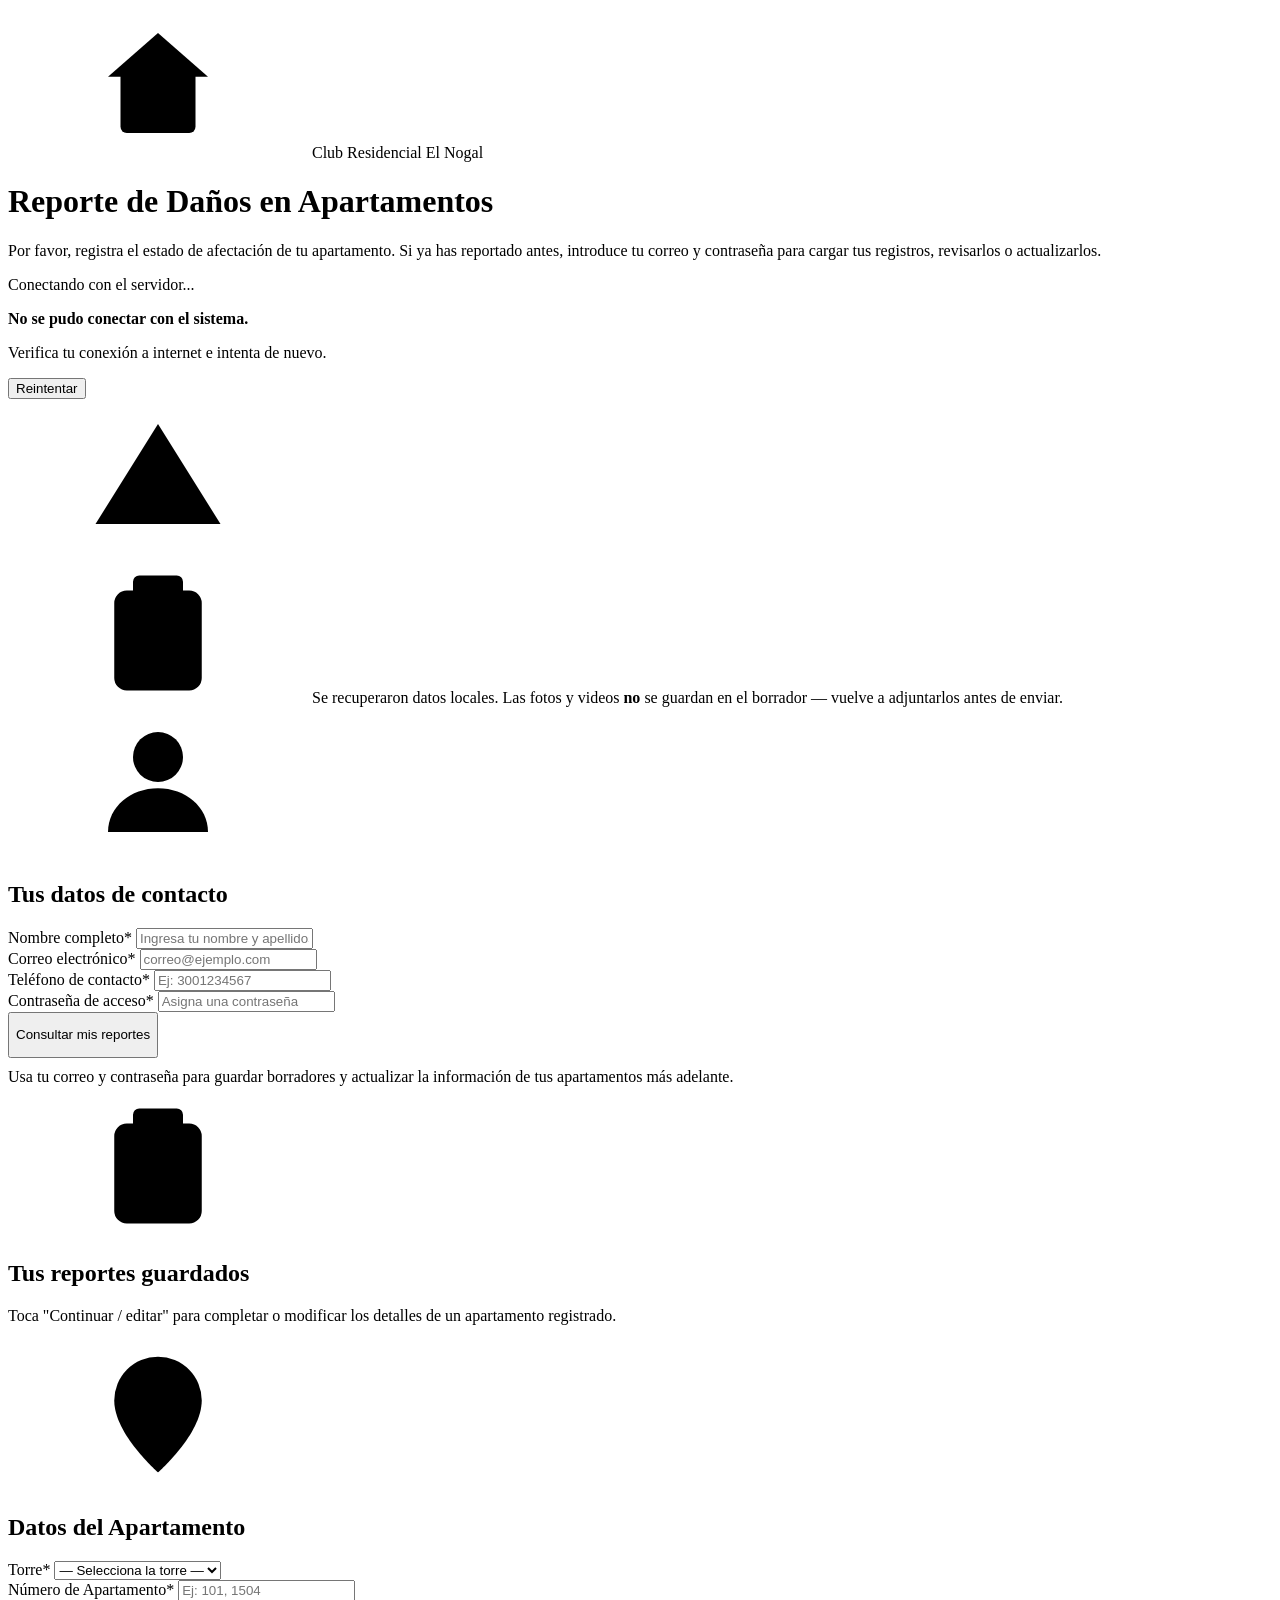
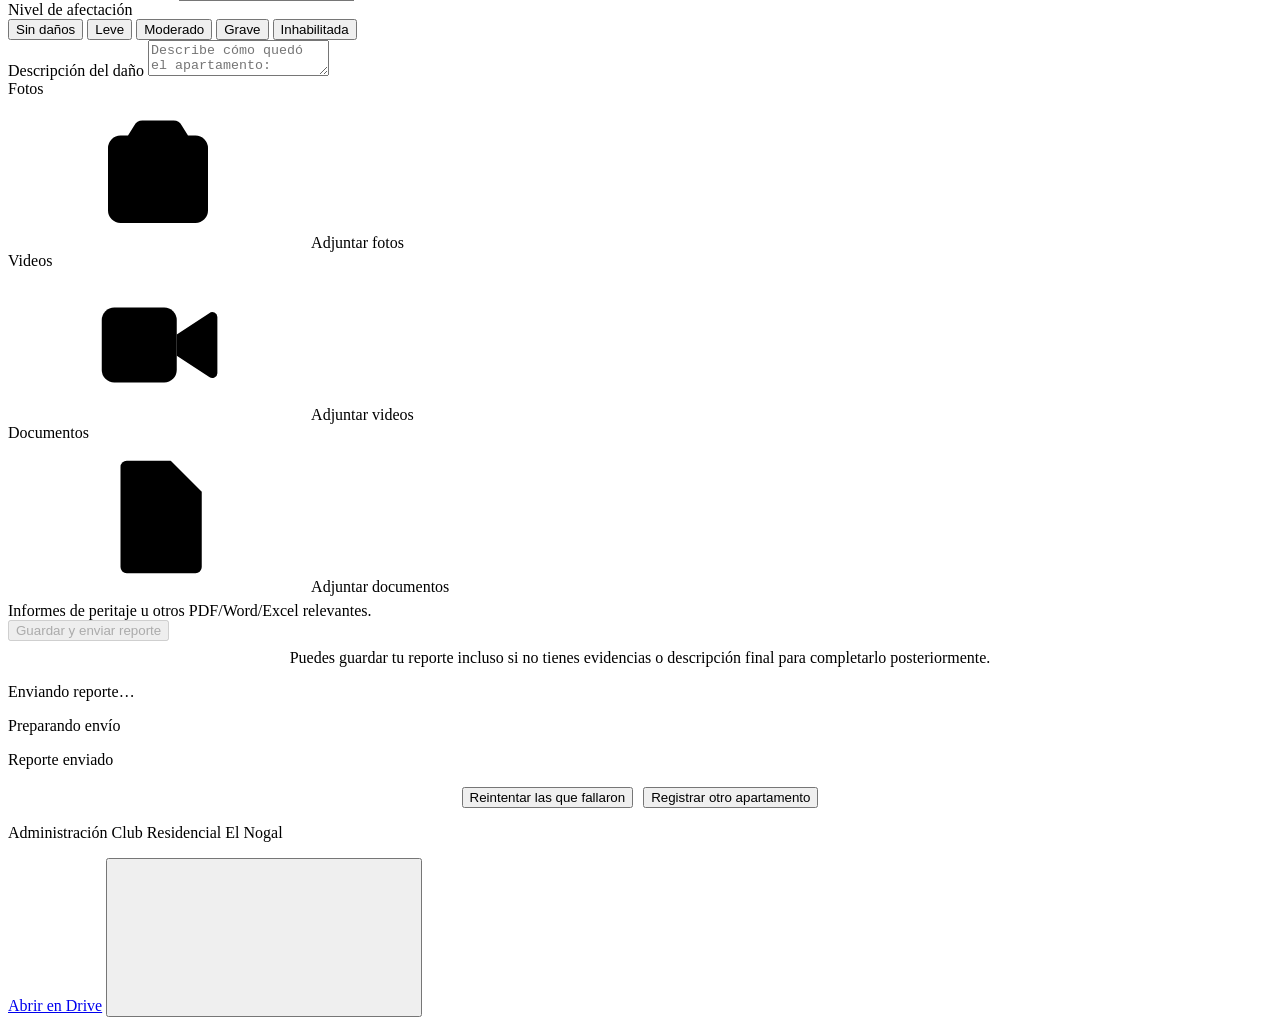
==== index.html @ a96cbf25 "Add files via upload" ====
<!DOCTYPE html>
<html lang="es">
<head>
<meta charset="UTF-8" />
<meta name="viewport" content="width=device-width, initial-scale=1.0, maximum-scale=1" />
<title>Club Residencial El Nogal — Reporte de Daños</title>
<link rel="icon" type="image/svg+xml" href="favicon.svg" />
<link rel="stylesheet" href="css/styles.css" />
</head>
<body>

<!-- ─── Sprite de íconos (SVG en línea, trazo único) ───────── -->
<svg style="display:none" aria-hidden="true">
  <symbol id="icono-casa-grieta" viewBox="0 0 24 24">
    <path d="M4 11 12 4l8 7"/>
    <path d="M6 10v9a1 1 0 0 0 1 1h10a1 1 0 0 0 1-1v-9"/>
    <path d="M11 20v-5l-1.4 1.8L11 15l-1.6 2.4L11 20"/>
  </symbol>
  <symbol id="icono-usuario" viewBox="0 0 24 24">
    <circle cx="12" cy="8" r="4"/>
    <path d="M4 20c0-4 3.6-7 8-7s8 3 8 7"/>
  </symbol>
  <symbol id="icono-portapapeles" viewBox="0 0 24 24">
    <path d="M9 3.6h6a1 1 0 0 1 1 1V6h1a2 2 0 0 1 2 2v12a2 2 0 0 1-2 2H7a2 2 0 0 1-2-2V8a2 2 0 0 1 2-2h1V4.6a1 1 0 0 1 1-1Z"/>
    <path d="M9 12h6M9 16h4"/>
  </symbol>
  <symbol id="icono-camara" viewBox="0 0 24 24">
    <path d="M4 8a2 2 0 0 1 2-2h1.2l1-1.6A1.5 1.5 0 0 1 9.5 3.6h5a1.5 1.5 0 0 1 1.3.8L16.8 6H18a2 2 0 0 1 2 2v10a2 2 0 0 1-2 2H6a2 2 0 0 1-2-2Z"/>
    <circle cx="12" cy="13" r="3.4"/>
  </symbol>
  <symbol id="icono-video" viewBox="0 0 24 24">
    <rect x="3" y="6" width="12" height="12" rx="2"/>
    <path d="m15 10.3 5.2-3.4a.8.8 0 0 1 1.3.6v9a.8.8 0 0 1-1.3.6L15 13.7"/>
  </symbol>
  <symbol id="icono-basura" viewBox="0 0 24 24">
    <path d="M4 7h16"/>
    <path d="M9 7V5a1 1 0 0 1 1-1h4a1 1 0 0 1 1 1v2"/>
    <path d="M6 7l1 13a2 2 0 0 0 2 2h6a2 2 0 0 0 2-2l1-13"/>
    <path d="M10 11v6M14 11v6"/>
  </symbol>
  <symbol id="icono-mas" viewBox="0 0 24 24">
    <path d="M12 5v14M5 12h14"/>
  </symbol>
  <symbol id="icono-x" viewBox="0 0 24 24">
    <path d="m6 6 12 12M18 6 6 18"/>
  </symbol>
  <symbol id="icono-marcador" viewBox="0 0 24 24">
    <path d="M12 21s7-6.1 7-11.5a7 7 0 0 0-14 0C5 14.9 12 21 12 21Z"/>
    <circle cx="12" cy="9.5" r="2.4"/>
  </symbol>
  <symbol id="icono-check-circulo" viewBox="0 0 24 24">
    <circle cx="12" cy="12" r="9"/>
    <path d="m8 12.4 2.6 2.6L16 9.6"/>
  </symbol>
  <symbol id="icono-alerta" viewBox="0 0 24 24">
    <path d="M12 4 22 20H2Z" stroke-linejoin="round"/>
    <path d="M12 10.2v3.6"/>
    <circle cx="12" cy="17" r="0.9" fill="currentColor" stroke="none"/>
  </symbol>
  <symbol id="icono-circulo" viewBox="0 0 24 24">
    <circle cx="12" cy="12" r="8"/>
  </symbol>
  <symbol id="icono-documento" viewBox="0 0 24 24">
    <path d="M7 3h7l5 5v12a1 1 0 0 1-1 1H7a1 1 0 0 1-1-1V4a1 1 0 0 1 1-1Z"/>
    <path d="M14 3v5h5"/>
    <path d="M9 13h6M9 17h6"/>
  </symbol>
</svg>

<header class="header">
  <div class="header-inner">
    <div class="header-marca">
      <svg class="icono-svg" aria-hidden="true"><use href="#icono-casa-grieta"/></svg>
      <span>Club Residencial El Nogal</span>
    </div>
    <h1 class="header-titulo">Reporte de Daños en Apartamentos</h1>
    <p class="header-sub">Por favor, registra el estado de afectación de tu apartamento. Si ya has reportado antes, introduce tu correo y contraseña para cargar tus registros, revisarlos o actualizarlos.</p>
  </div>
</header>

<main class="contenedor">

  <!-- Estado: cargando catálogos -->
  <div id="cargandoCatalogos" class="cargando-catalogos">
    <div class="spinner"></div>
    <p>Conectando con el servidor...</p>
  </div>

  <!-- Estado: error al cargar catálogos -->
  <div id="errorCatalogos" class="error-catalogos oculto">
    <p style="color:var(--danger-ink); font-weight:600; margin-bottom:10px;">No se pudo conectar con el sistema.</p>
    <p style="margin-bottom:16px;">Verifica tu conexión a internet e intenta de nuevo.</p>
    <button type="button" class="btn btn-primario" onclick="location.reload()">Reintentar</button>
  </div>

  <!-- Formulario principal -->
  <form id="formulario" class="oculto" onsubmit="return false;">

    <div id="mensajeError" class="alerta alerta-error oculto">
      <svg class="icono-svg" aria-hidden="true"><use href="#icono-alerta"/></svg>
      <span data-role="texto"></span>
    </div>
    <div id="avisoBorrador" class="alerta alerta-aviso oculto">
      <svg class="icono-svg" aria-hidden="true"><use href="#icono-portapapeles"/></svg>
      <span>Se recuperaron datos locales. Las fotos y videos <strong>no</strong> se guardan en el borrador — vuelve a adjuntarlos antes de enviar.</span>
    </div>

    <!-- Tus Datos -->
    <section class="card">
      <div class="card-head">
        <span class="icono"><svg class="icono-svg" aria-hidden="true"><use href="#icono-usuario"/></svg></span>
        <h2>Tus datos de contacto</h2>
      </div>
      <div class="card-body">
        <div class="campo">
          <label for="registradorNombre">Nombre completo<span class="req">*</span></label>
          <input type="text" id="registradorNombre" class="control" placeholder="Ingresa tu nombre y apellidos" required />
        </div>
        <div class="campo-fila">
          <div class="campo">
            <label for="registradorCorreo">Correo electrónico<span class="req">*</span></label>
            <input type="email" id="registradorCorreo" class="control" placeholder="correo@ejemplo.com" required />
          </div>
          <div class="campo">
            <label for="registradorTelefono">Teléfono de contacto<span class="req">*</span></label>
            <input type="tel" id="registradorTelefono" class="control" placeholder="Ej: 3001234567" required />
          </div>
        </div>
        <div class="campo-fila" style="align-items: flex-end;">
          <div class="campo" style="margin-bottom:0;">
            <label for="registradorContrasena">Contraseña de acceso<span class="req">*</span></label>
            <input type="password" id="registradorContrasena" class="control" placeholder="Asigna una contraseña" required />
          </div>
          <div class="campo" style="margin-bottom:0;">
            <button type="button" id="btnConsultarReportes" class="btn btn-secundario btn-block" style="height: 46px;">
              Consultar mis reportes
            </button>
          </div>
        </div>
        <p class="campo ayuda" style="margin-top:10px; margin-bottom:0;">Usa tu correo y contraseña para guardar borradores y actualizar la información de tus apartamentos más adelante.</p>
      </div>
    </section>

    <!-- Reportes ya guardados por este usuario (para edición) -->
    <section id="misReportes" class="card oculto">
      <div class="card-head">
        <span class="icono"><svg class="icono-svg" aria-hidden="true"><use href="#icono-portapapeles"/></svg></span>
        <h2>Tus reportes guardados</h2>
      </div>
      <div class="card-body">
        <p class="campo ayuda" style="margin-top:0;">Toca "Continuar / editar" para completar o modificar los detalles de un apartamento registrado.</p>
        <div id="misReportesLista"></div>
      </div>
    </section>

    <!-- Datos del Apartamento -->
    <section class="card" id="seccionApartamento">
      <div class="card-head">
        <span class="icono"><svg class="icono-svg" aria-hidden="true"><use href="#icono-marcador"/></svg></span>
        <h2>Datos del Apartamento</h2>
      </div>
      <div class="card-body">
        <div class="campo-fila">
          <div class="campo">
            <label for="torre">Torre<span class="req">*</span></label>
            <select id="torre" class="control" required>
              <option value="">— Selecciona la torre —</option>
              <option value="Torre 1">Torre 1</option>
              <option value="Torre 2">Torre 2</option>
              <option value="Torre 3">Torre 3</option>
              <option value="Torre 4">Torre 4</option>
              <option value="Torre 5">Torre 5</option>
              <option value="Torre 6">Torre 6</option>
              <option value="Torre 7">Torre 7</option>
              <option value="Torre 8">Torre 8</option>
              <option value="Torre 9">Torre 9</option>
              <option value="Torre 10">Torre 10</option>
              <option value="Torre 11">Torre 11</option>
              <option value="Torre 12">Torre 12</option>
              <option value="Torre 13">Torre 13</option>
              <option value="Torre 14">Torre 14</option>
              <option value="Torre 15">Torre 15</option>
            </select>
          </div>
          <div class="campo">
            <label for="apartamento">Número de Apartamento<span class="req">*</span></label>
            <input type="text" id="apartamento" class="control" placeholder="Ej: 101, 1504" required />
          </div>
        </div>

        <div class="campo">
          <label>Nivel de afectación</label>
          <div class="chips" id="nivelChips" data-valor="">
            <button type="button" class="chip" data-nivel="Sin daños">Sin daños</button>
            <button type="button" class="chip" data-nivel="Leve">Leve</button>
            <button type="button" class="chip" data-nivel="Moderado">Moderado</button>
            <button type="button" class="chip" data-nivel="Grave">Grave</button>
            <button type="button" class="chip" data-nivel="Inhabilitada">Inhabilitada</button>
          </div>
        </div>

        <div class="campo">
          <label for="descripcion">Descripción del daño</label>
          <textarea id="descripcion" class="control" placeholder="Describe cómo quedó el apartamento: fisuras en muros, problemas en tuberías, desprendimiento de cielo raso, etc."></textarea>
        </div>

        <div class="campo">
          <label>Fotos</label>
          <div class="adjuntos">
            <label class="adjuntos-btn">
              <svg class="icono-svg" aria-hidden="true"><use href="#icono-camara"/></svg>
              Adjuntar fotos
              <input type="file" id="fotosInput" accept="image/*" multiple style="display:none;" />
            </label>
            <div id="fotosLista"></div>
          </div>
        </div>

        <div class="campo">
          <label>Videos</label>
          <div class="adjuntos">
            <label class="adjuntos-btn">
              <svg class="icono-svg" aria-hidden="true"><use href="#icono-video"/></svg>
              Adjuntar videos
              <input type="file" id="videosInput" accept="video/*" multiple style="display:none;" />
            </label>
            <div id="videosLista"></div>
          </div>
        </div>

        <div class="campo" style="margin-bottom:0;">
          <label>Documentos</label>
          <div class="adjuntos">
            <label class="adjuntos-btn">
              <svg class="icono-svg" aria-hidden="true"><use href="#icono-documento"/></svg>
              Adjuntar documentos
              <input type="file" id="documentosInput" accept=".pdf,.doc,.docx,.xls,.xlsx,.ppt,.pptx,.txt" multiple style="display:none;" />
            </label>
            <p class="campo ayuda" style="margin-top:6px; margin-bottom:0;">Informes de peritaje u otros PDF/Word/Excel relevantes.</p>
            <div id="documentosLista"></div>
          </div>
        </div>
      </div>
    </section>

    <!-- Envío -->
    <div class="acciones-envio">
      <button type="button" id="btnEnviar" class="btn btn-primario btn-block" disabled>
        Guardar y enviar reporte
      </button>
      <p class="campo ayuda" style="margin-top:8px; margin-bottom:0; text-align:center;">
        Puedes guardar tu reporte incluso si no tienes evidencias o descripción final para completarlo posteriormente.
      </p>
    </div>
  </form>

  <!-- Pantalla de envío en curso -->
  <section id="pantallaEnvio" class="pantalla-envio oculto">
    <div class="spinner"></div>
    <p class="titulo">Enviando reporte…</p>
    <p class="detalle" id="detalleEnvio">Preparando envío</p>
    <div class="barra-global"><div class="relleno" id="barraGlobalRelleno"></div></div>
    <div id="listaProgresoSedes" class="lista-progreso-sedes"></div>
  </section>

  <!-- Pantalla de resultado -->
  <section id="pantallaResultado" class="pantalla-envio oculto">
    <div id="resultadoIcono" class="icono-resultado"></div>
    <p class="titulo" id="resultadoTitulo">Reporte enviado</p>
    <p class="detalle" id="resultadoDetalle"></p>
    <div id="listaResultadoSedes" class="lista-progreso-sedes"></div>
    <div style="display:flex; gap:10px; margin-top:18px; justify-content:center; flex-wrap:wrap;">
      <button type="button" id="btnReintentarFallidas" class="btn btn-primario oculto">Reintentar las que fallaron</button>
      <button type="button" id="btnNuevoReporte" class="btn btn-secundario">Registrar otro apartamento</button>
    </div>
  </section>

  <p class="footer-creditos">Administración Club Residencial El Nogal</p>

</main>

<!-- ─── Plantillas (clonadas por JS) ─────────────────────── -->

<template id="plantillaArchivo">
  <div class="archivo-item" data-archivo-item>
    <img class="miniatura oculto" data-role="miniatura" alt="" />
    <div class="icono-video oculto" data-role="icono-video">
      <svg class="icono-svg" aria-hidden="true" data-role="icono-tipo"><use href="#icono-camara"/></svg>
    </div>
    <div class="info">
      <div class="nombre" data-role="nombre"></div>
      <div class="peso" data-role="peso"></div>
      <div class="progreso-archivo oculto" data-role="progreso-wrap">
        <div class="relleno" data-role="progreso-relleno"></div>
      </div>
    </div>
    <button type="button" class="quitar" data-role="quitar-archivo" title="Quitar">
      <svg class="icono-svg" aria-hidden="true"><use href="#icono-x"/></svg>
    </button>
  </div>
</template>

<template id="plantillaReporteGuardado">
  <div class="progreso-sede-item" data-reporte-item style="align-items:center; justify-content:space-between; gap:10px;">
    <span class="nombre" data-role="texto"></span>
    <span class="badge-registrada" data-role="badge"></span>
    <button type="button" class="btn-texto" data-role="editar">Continuar / editar</button>
  </div>
</template>

<!-- Modal de previsualización de evidencias ya subidas -->
<div id="modalPrevia" class="modal-previa oculto" data-role="modal-previa">
  <div class="modal-previa-fondo" data-role="modal-cerrar"></div>
  <div class="modal-previa-caja">
    <div class="modal-previa-barra">
      <div class="modal-previa-titulo">
        <span class="modal-previa-tipo" data-role="modal-tipo"></span>
        <span class="modal-previa-nombre" data-role="modal-nombre"></span>
      </div>
      <div class="modal-previa-acciones">
        <a class="btn-texto" data-role="modal-abrir" href="#" target="_blank" rel="noopener">Abrir en Drive</a>
        <button type="button" class="modal-previa-cerrar" data-role="modal-cerrar" title="Cerrar">
          <svg class="icono-svg" aria-hidden="true"><use href="#icono-x"/></svg>
        </button>
      </div>
    </div>
    <div class="modal-previa-cuerpo" data-role="modal-cuerpo"></div>
  </div>
</div>

<script src="js/config.js"></script>
<script src="js/upload.js"></script>
<script src="js/form.js"></script>
</body>
</html>
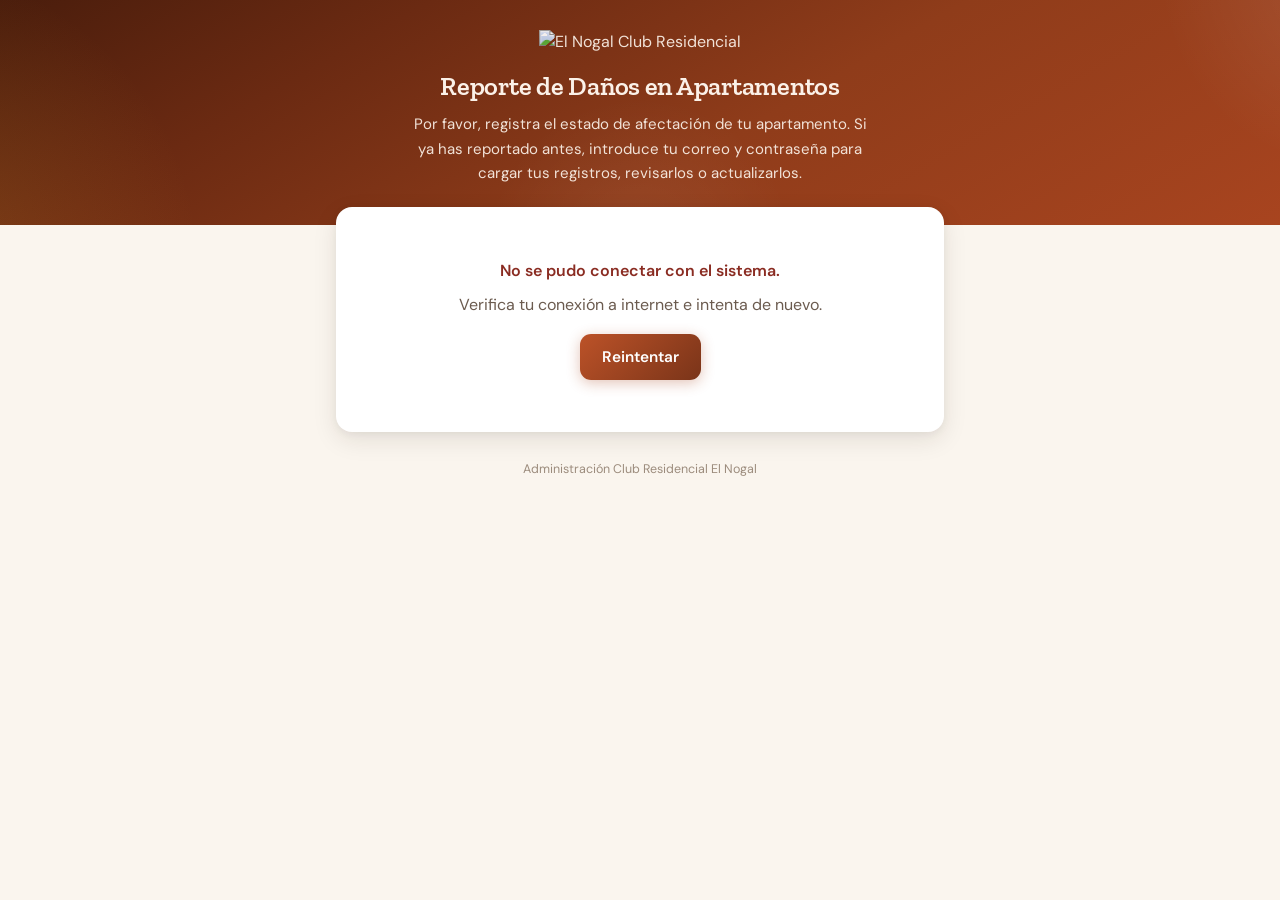
==== commit 1c3e4f49: "Add files via upload" ====
--- a/index.html
+++ b/index.html
@@ -4,7 +4,10 @@
 <meta charset="UTF-8" />
 <meta name="viewport" content="width=device-width, initial-scale=1.0, maximum-scale=1" />
 <title>Club Residencial El Nogal — Reporte de Daños</title>
-<link rel="icon" type="image/svg+xml" href="favicon.svg" />
+<link rel="icon" type="image/png" href="https://elnogalclubresidencial.com/wp-content/uploads/2024/12/cropped-logo-32x32.png" />
+<link rel="preconnect" href="https://fonts.googleapis.com">
+<link rel="preconnect" href="https://fonts.gstatic.com" crossorigin>
+<link href="https://fonts.googleapis.com/css2?family=Poppins:wght@300;400;500;600;700&family=Crimson+Text:ital,wght@0,400;0,600;1,400&display=swap" rel="stylesheet">
 <link rel="stylesheet" href="css/styles.css" />
 </head>
 <body>
@@ -70,8 +73,7 @@
 <header class="header">
   <div class="header-inner">
     <div class="header-marca">
-      <svg class="icono-svg" aria-hidden="true"><use href="#icono-casa-grieta"/></svg>
-      <span>Club Residencial El Nogal</span>
+      <img src="https://elnogalclubresidencial.com/wp-content/uploads/2024/12/logo.png" alt="El Nogal Club Residencial" class="header-logo-img" />
     </div>
     <h1 class="header-titulo">Reporte de Daños en Apartamentos</h1>
     <p class="header-sub">Por favor, registra el estado de afectación de tu apartamento. Si ya has reportado antes, introduce tu correo y contraseña para cargar tus registros, revisarlos o actualizarlos.</p>
--- a/css/styles.css
+++ b/css/styles.css
@@ -0,0 +1,597 @@
+/* ================================================
+   ENCUESTA DE DAÑOS POR SISMO — Estilos
+   Comité de Cafeteros de Caldas
+   ================================================ */
+
+@import url('https://fonts.googleapis.com/css2?family=Zilla+Slab:wght@500;600;700&family=DM+Sans:opsz,wght@9..40,400;9..40,500;9..40,600;9..40,700&display=swap');
+
+/* ─── Paleta ─────────────────────────────────
+   Terracota/arcilla y tierra — techos de barro y suelo cafetero de Caldas —
+   en vez del verde genérico repetido en el resto de los formularios del
+   programa. El verde queda reservado como significado semántico ("a salvo" /
+   "completo"), no como color de marca.
+   ───────────────────────────────────────────── */
+:root {
+  /* Neutros cálidos */
+  --paper:      #FAF5EE;
+  --surface:    #FFFFFF;
+  --ink-900:    #241C16;
+  --ink-700:    #4A3B31;
+  --ink-600:    #6B5B4F;
+  --ink-400:    #9C8C7D;
+  --ink-300:    #DED3C5;
+  --ink-150:    #ECE4D9;
+  --ink-100:    #F5EFE6;
+
+  /* Marca — arcilla / terracota */
+  --clay-700:   #7A3419;
+  --clay-600:   #A8441F;
+  --clay-500:   #BC5228;
+  --clay-300:   #E0A47C;
+  --clay-100:   #F6E3D3;
+  --clay-50:    #FBF1E8;
+
+  /* Semántico: a salvo / completo */
+  --safe-ink:    #1F5C38;
+  --safe:        #2F7A4F;
+  --safe-bg:     #E6F3EA;
+  --safe-border: #A9D9BB;
+
+  /* Semántico: atención / borrador / leve-moderado */
+  --caution-ink: #8F5C0A;
+  --caution:     #D99A2B;
+  --caution-bg:  #FCF1DC;
+  --caution-border: #F0CE8E;
+
+  /* Semántico: grave / error */
+  --danger-ink:  #8A2C22;
+  --danger:      #B23A2E;
+  --danger-bg:   #FBEAE7;
+  --danger-border: #EFC0B7;
+
+  /* Semántico: en curso */
+  --info-ink:    #2B527A;
+  --info:        #3D6FA6;
+  --info-bg:     #EAF1F8;
+  --info-border: #BFD7EC;
+
+  --sombra-xs:  0 1px 2px rgba(36,28,22,0.06);
+  --sombra-sm:  0 2px 6px rgba(36,28,22,0.07), 0 1px 2px rgba(36,28,22,0.05);
+  --sombra:     0 8px 24px rgba(36,28,22,0.10), 0 2px 8px rgba(36,28,22,0.05);
+  --sombra-lg:  0 16px 44px rgba(36,28,22,0.14), 0 4px 14px rgba(36,28,22,0.07);
+
+  --radio:      16px;
+  --radio-sm:   11px;
+  --radio-pill: 100px;
+
+  --ease-out:   cubic-bezier(0.16, 1, 0.3, 1);
+  --t-fast:     0.15s var(--ease-out);
+  --t:          0.22s var(--ease-out);
+  --t-slow:     0.4s var(--ease-out);
+}
+
+/* ─── Reset ─────────────────────────────────── */
+*, *::before, *::after { box-sizing: border-box; margin: 0; padding: 0; }
+
+html { -webkit-text-size-adjust: 100%; }
+
+@media (prefers-reduced-motion: reduce) {
+  *, *::before, *::after {
+    animation-duration: 0.01ms !important;
+    animation-iteration-count: 1 !important;
+    transition-duration: 0.01ms !important;
+    scroll-behavior: auto !important;
+  }
+}
+
+body {
+  font-family: 'DM Sans', sans-serif;
+  font-weight: 400;
+  background: var(--paper);
+  color: var(--ink-900);
+  min-height: 100vh;
+  line-height: 1.55;
+  font-size: 16px;
+  -webkit-font-smoothing: antialiased;
+}
+
+h1, h2 { font-family: 'Zilla Slab', serif; line-height: 1.2; letter-spacing: -0.01em; }
+
+button { font-family: inherit; cursor: pointer; }
+input, select, textarea { font-family: inherit; font-size: 1rem; }
+
+a { color: var(--clay-600); }
+
+.oculto { display: none !important; }
+
+:focus-visible {
+  outline: 2.5px solid var(--clay-500);
+  outline-offset: 2px;
+  border-radius: 4px;
+}
+
+/* ─── Icono base (SVG en línea) ───────────────── */
+.icono-svg {
+  width: 1em;
+  height: 1em;
+  stroke: currentColor;
+  fill: none;
+  stroke-width: 1.85;
+  stroke-linecap: round;
+  stroke-linejoin: round;
+  flex-shrink: 0;
+  display: inline-block;
+  vertical-align: -0.15em;
+}
+
+/* ─── Header ────────────────────────────────── */
+.header {
+  background: linear-gradient(150deg, #4A1D0C 0%, #6B2A12 26%, #8F3C1A 58%, #A8441F 100%);
+  color: #FBF1E8;
+  padding: 30px 20px 40px;
+  text-align: center;
+  position: relative;
+  overflow: hidden;
+}
+
+.header::before {
+  content: '';
+  position: absolute;
+  inset: 0;
+  background:
+    radial-gradient(circle 520px at -8% 118%, rgba(217,154,43,0.22) 0%, transparent 58%),
+    radial-gradient(circle 380px at 106% -12%, rgba(255,255,255,0.10) 0%, transparent 52%),
+    radial-gradient(circle 260px at 50% 112%, rgba(255,255,255,0.06) 0%, transparent 60%);
+  pointer-events: none;
+}
+
+.header-inner { position: relative; max-width: 640px; margin: 0 auto; }
+
+.header-marca {
+  display: inline-flex; align-items: center; justify-content: center; gap: 9px;
+  margin-bottom: 16px; opacity: 0.92;
+}
+.header-marca .icono-svg { width: 22px; height: 22px; color: var(--clay-300); }
+.header-marca span {
+  font-size: 0.78rem; font-weight: 600; letter-spacing: 0.02em;
+}
+
+.header-titulo { font-size: 1.65rem; font-weight: 600; margin-bottom: 10px; }
+
+.header-sub { font-size: 0.94rem; opacity: 0.92; max-width: 460px; margin: 0 auto; line-height: 1.6; }
+
+/* ─── Contenedor principal ──────────────────── */
+.contenedor { max-width: 640px; margin: -18px auto 0; padding: 0 16px 64px; position: relative; }
+
+.cargando-catalogos, .error-catalogos {
+  background: var(--surface); border-radius: var(--radio); box-shadow: var(--sombra);
+  padding: 52px 24px; text-align: center; color: var(--ink-600);
+}
+
+.spinner {
+  width: 34px; height: 34px; margin: 0 auto 16px;
+  border: 3px solid var(--clay-100); border-top-color: var(--clay-600);
+  border-radius: 50%; animation: girar 0.7s linear infinite;
+}
+.spinner-sm {
+  width: 16px; height: 16px;
+  border: 2px solid var(--info-border); border-top-color: var(--info);
+  border-radius: 50%; animation: girar 0.7s linear infinite;
+  flex-shrink: 0;
+}
+@keyframes girar { to { transform: rotate(360deg); } }
+
+/* ─── Tarjetas genéricas ─────────────────────── */
+.card {
+  background: var(--surface); border-radius: var(--radio);
+  box-shadow: var(--sombra); margin-bottom: 16px; overflow: hidden;
+  border: 1px solid rgba(36,28,22,0.05);
+}
+
+.card-head {
+  padding: 18px 22px; display: flex; align-items: center; gap: 12px;
+  border-bottom: 1px solid var(--ink-150);
+}
+
+.card-head .icono {
+  width: 34px; height: 34px; border-radius: 10px; flex-shrink: 0;
+  background: var(--clay-50); color: var(--clay-600);
+  display: flex; align-items: center; justify-content: center;
+}
+.card-head .icono .icono-svg { width: 18px; height: 18px; }
+
+.card-head h2 { font-size: 1.08rem; font-weight: 600; color: var(--ink-900); }
+
+.card-body { padding: 22px; }
+
+/* ─── Campos ────────────────────────────────── */
+.campo { margin-bottom: 18px; }
+
+.campo label {
+  display: block; font-size: 0.85rem; font-weight: 600;
+  color: var(--ink-700); margin-bottom: 7px;
+}
+
+.campo .req { color: var(--clay-600); margin-left: 2px; }
+
+.campo .ayuda { font-size: 0.79rem; color: var(--ink-600); margin-top: 5px; }
+
+.control {
+  display: block; width: 100%;
+  padding: 12px 14px;
+  border: 1.5px solid var(--ink-300);
+  border-radius: var(--radio-sm);
+  font-size: 0.96rem; color: var(--ink-900); background: var(--surface);
+  outline: none;
+  transition: border-color var(--t), box-shadow var(--t), background var(--t);
+  -webkit-appearance: none; appearance: none;
+}
+
+.control::placeholder { color: var(--ink-400); }
+
+.control:focus { border-color: var(--clay-500); box-shadow: 0 0 0 3.5px var(--clay-100); }
+
+.control:disabled { background: var(--ink-100); color: var(--ink-600); cursor: not-allowed; }
+
+textarea.control { resize: vertical; min-height: 88px; line-height: 1.55; }
+
+select.control {
+  background-image: url("data:image/svg+xml,%3Csvg xmlns='http://www.w3.org/2000/svg' width='16' height='16' viewBox='0 0 24 24' fill='none' stroke='%236B5B4F' stroke-width='2.25'%3E%3Cpath d='M6 9l6 6 6-6'/%3E%3C/svg%3E");
+  background-repeat: no-repeat; background-position: right 13px center;
+  padding-right: 38px; cursor: pointer;
+}
+select.control:disabled {
+  background-image: url("data:image/svg+xml,%3Csvg xmlns='http://www.w3.org/2000/svg' width='16' height='16' viewBox='0 0 24 24' fill='none' stroke='%239C8C7D' stroke-width='2.25'%3E%3Cpath d='M6 9l6 6 6-6'/%3E%3C/svg%3E");
+}
+
+.campo-fila { display: grid; grid-template-columns: 1fr 1fr; gap: 12px; }
+@media (max-width: 480px) { .campo-fila { grid-template-columns: 1fr; } }
+
+/* ─── Chips (nivel de afectación) ────────────── */
+.chips { display: flex; flex-wrap: wrap; gap: 8px; }
+
+.chip {
+  display: inline-flex; align-items: center; gap: 6px;
+  padding: 9px 16px;
+  border: 1.5px solid var(--ink-300); border-radius: var(--radio-pill);
+  background: var(--surface); color: var(--ink-600);
+  font-size: 0.85rem; font-weight: 500;
+  transition: border-color var(--t-fast), background var(--t-fast), color var(--t-fast), transform var(--t-fast);
+  user-select: none;
+}
+
+.chip:hover { border-color: var(--clay-500); color: var(--clay-700); background: var(--clay-50); }
+.chip:active { transform: scale(0.96); }
+
+.chip.activo {
+  border-color: var(--safe); background: var(--safe); color: #fff; font-weight: 600;
+  box-shadow: 0 2px 8px rgba(47,122,79,0.28);
+  animation: chip-pop 0.28s var(--ease-out);
+}
+.chip[data-nivel="Grave"].activo,
+.chip[data-nivel="Inhabilitada"].activo {
+  border-color: var(--danger); background: var(--danger); box-shadow: 0 2px 8px rgba(178,58,46,0.28);
+}
+.chip[data-nivel="Leve"].activo,
+.chip[data-nivel="Moderado"].activo {
+  border-color: var(--caution-ink); background: var(--caution-ink); box-shadow: 0 2px 8px rgba(143,92,10,0.28);
+}
+
+@keyframes chip-pop {
+  0%   { transform: scale(0.9); }
+  55%  { transform: scale(1.05); }
+  100% { transform: scale(1); }
+}
+
+/* ─── Botones ───────────────────────────────── */
+.btn {
+  display: inline-flex; align-items: center; justify-content: center; gap: 8px;
+  padding: 13px 22px; border: none; border-radius: var(--radio-sm);
+  font-size: 0.96rem; font-weight: 600; transition: transform var(--t-fast), box-shadow var(--t-fast), opacity var(--t-fast), background var(--t-fast);
+  white-space: nowrap;
+}
+
+.btn-primario { background: linear-gradient(135deg, var(--clay-500), var(--clay-700)); color: #fff; box-shadow: 0 3px 14px rgba(168,68,31,0.32); }
+.btn-primario:hover:not(:disabled) { transform: translateY(-1.5px); box-shadow: 0 6px 18px rgba(168,68,31,0.38); }
+.btn-primario:active:not(:disabled) { transform: translateY(0); }
+.btn-primario:disabled { opacity: 0.45; cursor: not-allowed; box-shadow: none; }
+
+.btn-secundario { background: var(--clay-50); color: var(--clay-700); border: 1.5px solid var(--clay-100); }
+.btn-secundario:hover { background: var(--clay-100); }
+
+.btn-agregar {
+  width: 100%; background: var(--surface); color: var(--clay-700);
+  border: 1.5px dashed var(--clay-300); padding: 15px;
+}
+.btn-agregar:hover { background: var(--clay-50); border-style: solid; border-color: var(--clay-500); }
+.btn-agregar .icono-svg { width: 17px; height: 17px; }
+
+.btn-peligro {
+  background: var(--danger-bg); color: var(--danger-ink); border: 1.5px solid var(--danger-border);
+  padding: 8px 13px; font-size: 0.84rem; border-radius: var(--radio-sm);
+  display: inline-flex; align-items: center; gap: 6px;
+}
+.btn-peligro:hover { background: #F7DAD4; }
+.btn-peligro .icono-svg { width: 14px; height: 14px; }
+
+.btn-texto {
+  background: none; color: var(--clay-600); border: none; padding: 6px 4px;
+  font-size: 0.85rem; font-weight: 600; text-decoration: underline; text-underline-offset: 2px;
+  flex-shrink: 0;
+}
+.btn-texto:hover { color: var(--clay-700); }
+
+.btn-block { width: 100%; }
+
+/* ─── Bloques de institución / sede ──────────── */
+@keyframes entrada-bloque {
+  from { opacity: 0; transform: translateY(-8px) scale(0.985); }
+  to   { opacity: 1; transform: translateY(0) scale(1); }
+}
+
+.institucion-bloque {
+  border: 1.5px solid var(--ink-300); border-radius: var(--radio);
+  margin-bottom: 16px; overflow: hidden; background: var(--surface);
+  animation: entrada-bloque 0.4s var(--ease-out);
+  box-shadow: var(--sombra-xs);
+}
+
+.institucion-head {
+  display: flex; align-items: center; justify-content: space-between; gap: 10px;
+  padding: 15px 18px; background: var(--clay-50); border-bottom: 1px solid var(--clay-100);
+}
+
+.institucion-head .titulo { display: flex; align-items: center; gap: 8px; font-weight: 700; color: var(--clay-700); font-size: 0.96rem; }
+.institucion-head .titulo .icono-svg { width: 16px; height: 16px; }
+
+.institucion-body { padding: 20px; }
+
+.sedes-lista { margin-top: 6px; }
+
+.sede-bloque {
+  border: 1.5px solid var(--ink-300); border-radius: var(--radio-sm);
+  margin-bottom: 14px; background: var(--paper);
+  animation: entrada-bloque 0.35s var(--ease-out);
+}
+
+.sede-head {
+  display: flex; align-items: center; justify-content: space-between; gap: 10px;
+  padding: 12px 16px; border-bottom: 1px solid var(--ink-300);
+}
+
+.sede-head .titulo { display: flex; align-items: center; gap: 7px; font-weight: 600; font-size: 0.89rem; color: var(--ink-900); }
+.sede-head .titulo .icono-svg { width: 14px; height: 14px; color: var(--clay-600); }
+
+.sede-body { padding: 18px; }
+
+.badge-registrada {
+  font-size: 0.72rem; font-weight: 700; color: var(--ink-600);
+  background: var(--ink-150); padding: 3px 10px; border-radius: var(--radio-pill);
+  margin-left: 6px; white-space: nowrap;
+}
+
+/* ─── Adjuntos (fotos / videos) ──────────────── */
+.adjuntos { margin-top: 6px; }
+
+.adjuntos-btn {
+  display: flex; align-items: center; justify-content: center; gap: 8px;
+  border: 1.5px dashed var(--ink-300); border-radius: var(--radio-sm);
+  padding: 15px; color: var(--ink-600); font-size: 0.88rem; font-weight: 500;
+  transition: border-color var(--t-fast), background var(--t-fast), color var(--t-fast); background: var(--surface);
+}
+.adjuntos-btn:hover { border-color: var(--clay-500); color: var(--clay-700); background: var(--clay-50); }
+.adjuntos-btn .icono-svg { width: 17px; height: 17px; }
+
+@keyframes entrada-archivo {
+  from { opacity: 0; transform: scale(0.92); }
+  to   { opacity: 1; transform: scale(1); }
+}
+
+.archivo-item {
+  position: relative;
+  display: flex; align-items: center; gap: 11px;
+  padding: 9px 10px; border: 1px solid var(--ink-300); border-radius: var(--radio-sm);
+  margin-top: 8px; background: var(--surface);
+  animation: entrada-archivo 0.22s var(--ease-out);
+}
+
+.archivo-item .miniatura {
+  width: 42px; height: 42px; border-radius: 9px; object-fit: cover;
+  background: var(--ink-100); flex-shrink: 0;
+}
+
+.archivo-item .icono-video {
+  width: 42px; height: 42px; border-radius: 9px; flex-shrink: 0;
+  background: var(--clay-50); color: var(--clay-600);
+  display: flex; align-items: center; justify-content: center;
+}
+.archivo-item .icono-video .icono-svg { width: 19px; height: 19px; }
+
+.archivo-item .info { flex: 1; min-width: 0; }
+.archivo-item .nombre { font-size: 0.83rem; font-weight: 500; white-space: nowrap; overflow: hidden; text-overflow: ellipsis; }
+.archivo-item .peso { font-size: 0.75rem; color: var(--ink-600); }
+
+.archivo-item .quitar {
+  background: none; border: none; color: var(--ink-600);
+  padding: 6px; border-radius: 7px; flex-shrink: 0;
+  display: flex; align-items: center; justify-content: center;
+  transition: background var(--t-fast), color var(--t-fast);
+}
+.archivo-item .quitar .icono-svg { width: 15px; height: 15px; }
+.archivo-item .quitar:hover { background: var(--danger-bg); color: var(--danger-ink); }
+
+.archivo-item.previsualizable { cursor: pointer; transition: border-color var(--t-fast), background var(--t-fast); }
+.archivo-item.previsualizable:hover { border-color: var(--clay-400); background: var(--clay-50); }
+
+.miniatura-play {
+  position: absolute; left: 10px; top: 9px; width: 42px; height: 42px; border-radius: 9px;
+  display: flex; align-items: center; justify-content: center;
+  background: rgba(0, 0, 0, 0.28); color: #fff; pointer-events: none;
+}
+.miniatura-play .icono-svg { width: 16px; height: 16px; }
+
+/* ─── Modal de previsualización ─────────────────────────────── */
+
+.modal-previa {
+  /* Por encima de cualquier otro overlay de la app (p. ej. el panel
+     lateral de detalle del dashboard, z-index 210) — si no, el modal
+     abre pero queda tapado detrás. */
+  position: fixed; inset: 0; z-index: 300;
+  display: flex; align-items: center; justify-content: center;
+  padding: 20px;
+}
+.modal-previa.oculto { display: none; }
+
+.modal-previa-fondo {
+  position: absolute; inset: 0; background: rgba(30, 20, 14, 0.72); backdrop-filter: blur(2px);
+}
+
+.modal-previa-caja {
+  position: relative; width: min(920px, 100%); height: min(85vh, 720px);
+  background: var(--paper); border-radius: var(--radio-md);
+  box-shadow: 0 24px 60px rgba(0, 0, 0, 0.35);
+  display: flex; flex-direction: column; overflow: hidden;
+  animation: entrada-archivo 0.2s var(--ease-out);
+}
+
+.modal-previa-barra {
+  display: flex; align-items: center; justify-content: space-between; gap: 10px;
+  padding: 12px 14px; border-bottom: 1px solid var(--ink-200); flex-shrink: 0;
+}
+.modal-previa-titulo { display: flex; align-items: center; gap: 8px; min-width: 0; }
+.modal-previa-tipo {
+  display: inline-flex; align-items: center; gap: 5px; flex-shrink: 0;
+  padding: 3px 8px; border-radius: var(--radio-pill);
+  font-size: 0.7rem; font-weight: 700; text-transform: uppercase; letter-spacing: 0.02em;
+  background: var(--clay-50); color: var(--clay-700); border: 1px solid var(--clay-300);
+}
+.modal-previa-tipo .icono-svg { width: 12px; height: 12px; }
+.modal-previa-nombre { font-size: 0.85rem; font-weight: 600; overflow: hidden; text-overflow: ellipsis; white-space: nowrap; }
+.modal-previa-acciones { display: flex; align-items: center; gap: 4px; flex-shrink: 0; }
+
+.modal-previa-cerrar {
+  background: none; border: none; color: var(--ink-600);
+  padding: 7px; border-radius: 7px;
+  display: flex; align-items: center; justify-content: center;
+  transition: background var(--t-fast), color var(--t-fast);
+}
+.modal-previa-cerrar .icono-svg { width: 17px; height: 17px; }
+.modal-previa-cerrar:hover { background: var(--danger-bg); color: var(--danger-ink); }
+
+.modal-previa-cuerpo { flex: 1; min-height: 0; background: var(--ink-100); }
+.modal-previa-cuerpo iframe,
+.modal-previa-cuerpo img,
+.modal-previa-cuerpo video {
+  width: 100%; height: 100%; border: none; object-fit: contain; display: block;
+  background: var(--ink-900, #1e140e);
+}
+
+@media (max-width: 640px) {
+  .modal-previa { padding: 0; }
+  .modal-previa-caja { width: 100%; height: 100%; border-radius: 0; }
+}
+
+.progreso-archivo {
+  height: 4px; background: var(--ink-150); border-radius: var(--radio-pill);
+  margin-top: 6px; overflow: hidden;
+}
+.progreso-archivo .relleno {
+  height: 100%; width: 100%; background: var(--clay-500); border-radius: inherit;
+  transform: scaleX(0); transform-origin: left; transition: transform 0.25s var(--ease-out);
+}
+
+/* ─── Alertas / mensajes ─────────────────────── */
+.alerta {
+  border-radius: var(--radio-sm); padding: 13px 16px; font-size: 0.87rem;
+  margin-bottom: 16px; display: flex; align-items: flex-start; gap: 10px; font-weight: 500;
+  animation: entrada-bloque 0.3s var(--ease-out);
+}
+.alerta .icono-svg { width: 17px; height: 17px; margin-top: 1px; flex-shrink: 0; }
+.alerta-error { background: var(--danger-bg); color: var(--danger-ink); border: 1.5px solid var(--danger-border); }
+.alerta-aviso { background: var(--caution-bg); color: var(--caution-ink); border: 1.5px solid var(--caution-border); }
+.alerta-ok    { background: var(--safe-bg); color: var(--safe-ink); border: 1.5px solid var(--safe-border); }
+
+/* ─── Padrino ───────────────────────────────── */
+.padrino-datos {
+  display: grid; grid-template-columns: 1fr 1fr; gap: 12px; margin-top: 4px;
+}
+@media (max-width: 480px) { .padrino-datos { grid-template-columns: 1fr; } }
+
+/* ─── Envío / progreso global ────────────────── */
+.pantalla-envio {
+  background: var(--surface); border-radius: var(--radio); box-shadow: var(--sombra);
+  padding: 36px 26px; text-align: center;
+  animation: entrada-bloque 0.35s var(--ease-out);
+}
+
+.pantalla-envio .titulo { font-size: 1.15rem; font-weight: 600; margin: 16px 0 6px; font-family: 'Zilla Slab', serif; }
+.pantalla-envio .detalle { font-size: 0.88rem; color: var(--ink-600); margin-bottom: 22px; }
+
+.lista-progreso-sedes { text-align: left; max-width: 420px; margin: 0 auto; }
+
+.progreso-sede-item {
+  display: flex; flex-wrap: wrap; align-items: center; gap: 10px;
+  padding: 11px 14px; border-radius: var(--radio-sm); margin-bottom: 8px;
+  background: var(--paper); font-size: 0.85rem;
+  transition: background var(--t), color var(--t);
+  animation: entrada-archivo 0.25s var(--ease-out);
+}
+.progreso-sede-item .estado-icono { flex-shrink: 0; display: flex; align-items: center; justify-content: center; width: 18px; height: 18px; }
+.progreso-sede-item .estado-icono .icono-svg { width: 17px; height: 17px; }
+.progreso-sede-item.ok       { background: var(--safe-bg); color: var(--safe-ink); }
+.progreso-sede-item.error    { background: var(--danger-bg); color: var(--danger-ink); }
+.progreso-sede-item.activo   { background: var(--info-bg); color: var(--info-ink); }
+.progreso-sede-item .nombre  { flex: 1; }
+.progreso-sede-item .detalle-error {
+  flex-basis: 100%; padding-left: 28px; font-size: 0.78rem; opacity: 0.9;
+}
+
+.barra-global {
+  height: 7px; background: var(--ink-150); border-radius: var(--radio-pill);
+  overflow: hidden; margin: 20px 0;
+}
+.barra-global .relleno {
+  height: 100%; width: 100%; background: linear-gradient(90deg, var(--clay-600), var(--caution));
+  transform: scaleX(0); transform-origin: left;
+  transition: transform 0.4s var(--ease-out); border-radius: var(--radio-pill);
+}
+
+/* ─── Ícono grande de resultado (éxito animado) ─ */
+.icono-resultado { display: flex; justify-content: center; margin-bottom: 4px; }
+.icono-resultado svg { width: 72px; height: 72px; }
+
+.icono-resultado .anillo-exito {
+  fill: none; stroke: var(--safe); stroke-width: 3.5; stroke-linecap: round;
+  stroke-dasharray: 176; stroke-dashoffset: 176;
+  animation: dibujar-anillo 0.5s var(--ease-out) forwards;
+}
+.icono-resultado .marca-exito {
+  fill: none; stroke: var(--safe); stroke-width: 4.5; stroke-linecap: round; stroke-linejoin: round;
+  stroke-dasharray: 30; stroke-dashoffset: 30;
+  animation: dibujar-marca 0.35s var(--ease-out) 0.42s forwards;
+}
+@keyframes dibujar-anillo { to { stroke-dashoffset: 0; } }
+@keyframes dibujar-marca  { to { stroke-dashoffset: 0; } }
+
+.icono-resultado .anillo-alerta { fill: none; stroke: var(--danger); stroke-width: 3.5; }
+.icono-resultado .marca-alerta  { stroke: var(--danger); stroke-width: 4.5; stroke-linecap: round; }
+
+/* ─── Footer / acciones fijas ────────────────── */
+.acciones-envio {
+  position: sticky; bottom: 0; background: var(--surface);
+  padding: 16px 16px 14px; border-top: 1px solid var(--ink-300);
+  box-shadow: 0 -6px 20px rgba(36,28,22,0.08); border-radius: var(--radio) var(--radio) 0 0;
+  margin: 0 -16px;
+}
+
+/* ─── Footer institucional ───────────────────── */
+.footer-creditos {
+  text-align: center; padding: 28px 16px 8px;
+  font-size: 0.78rem; color: var(--ink-400);
+}
+
+/* ─── Responsive ─────────────────────────────── */
+@media (max-width: 380px) {
+  .header-titulo { font-size: 1.4rem; }
+  .card-body, .institucion-body, .sede-body { padding: 15px; }
+}
